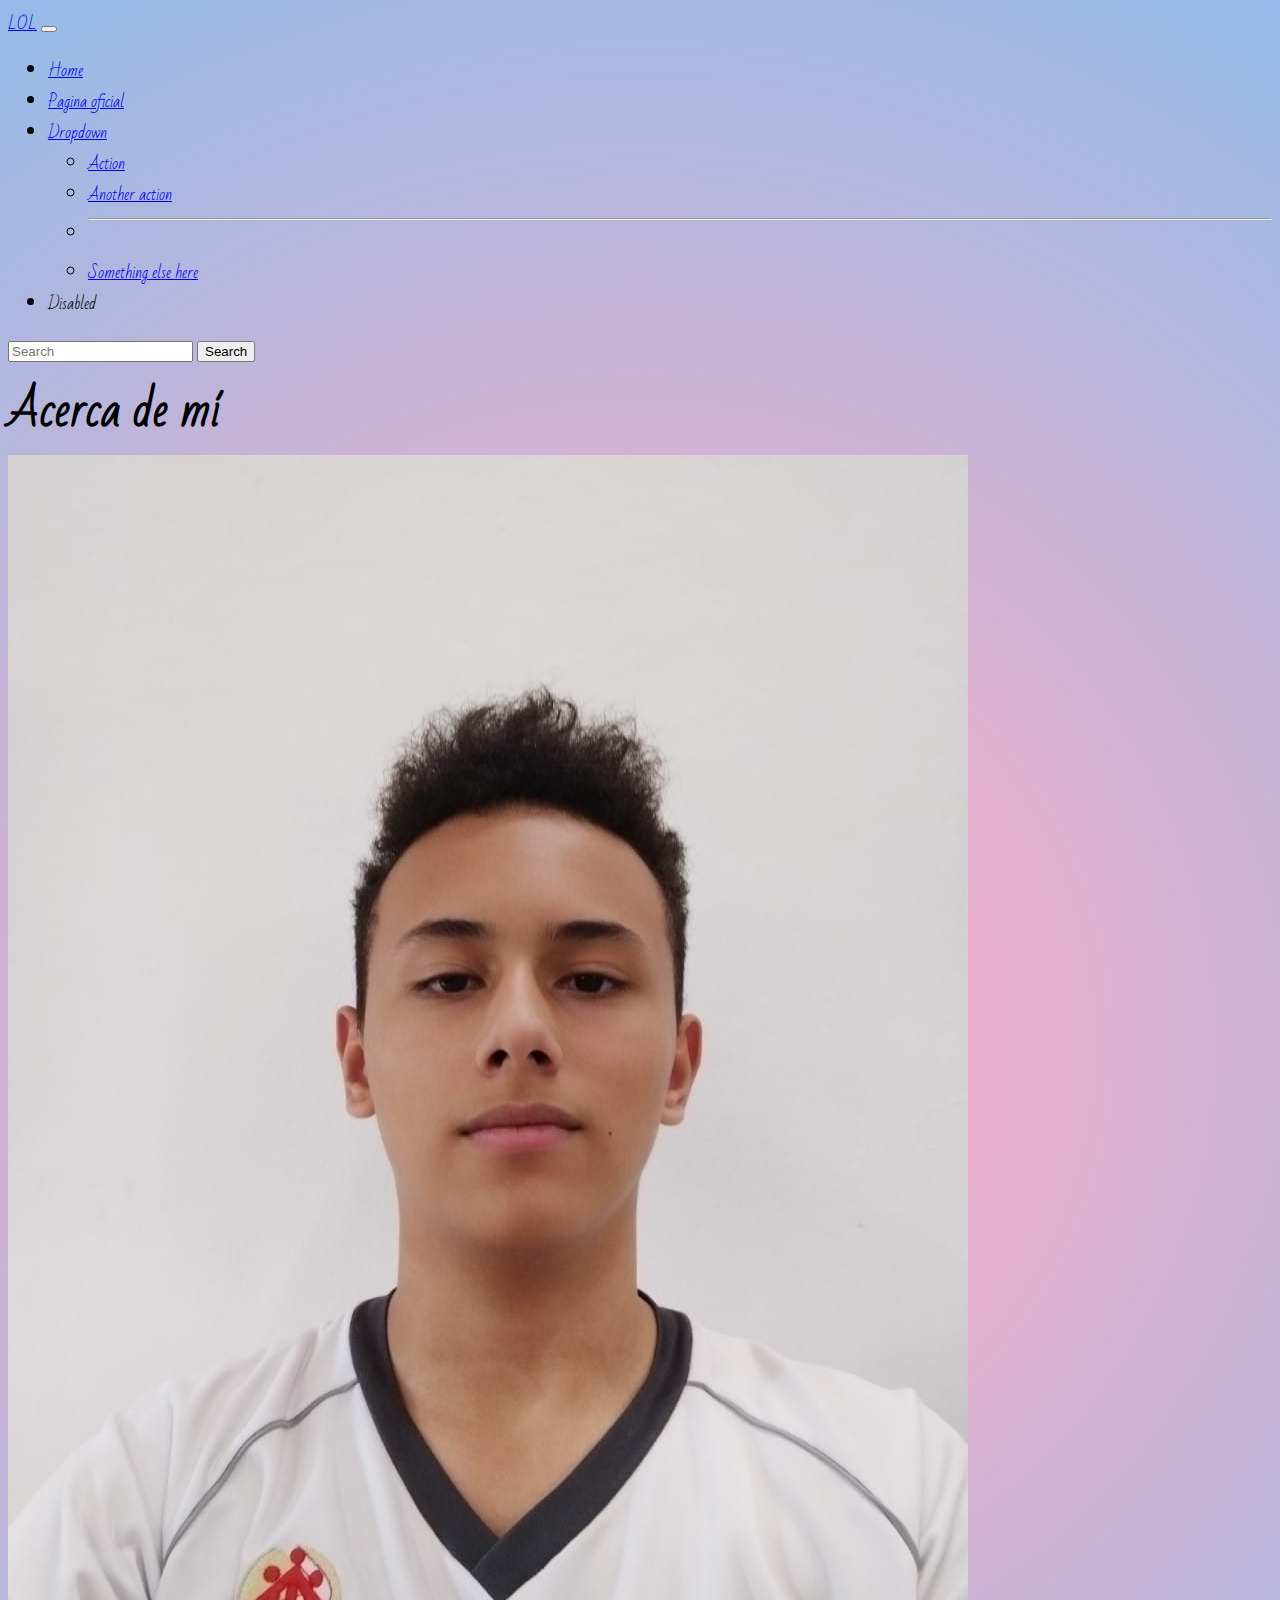
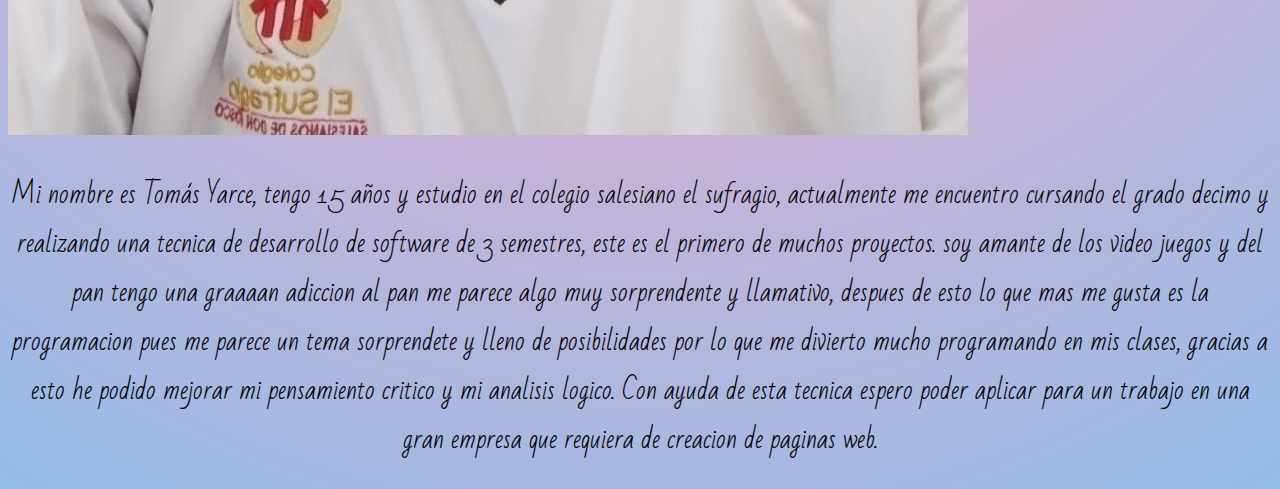
==== acerca_de.html @ a76addd6 "se añade mas pag" ====
<!DOCTYPE html>
<html lang="en">
<head>
    <meta charset="UTF-8">
    <meta http-equiv="X-UA-Compatible" content="IE=edge">
    <meta name="viewport" content="width=device-width, initial-scale=1.0">
    <title>Acerca de</title>
    <link rel="stylesheet" href="estilos.css">
    <link href="https://cdn.jsdelivr.net/npm/bootstrap@5.1.3/dist/css/bootstrap.min.css" rel="stylesheet" integrity="sha384-1BmE4kWBq78iYhFldvKuhfTAU6auU8tT94WrHftjDbrCEXSU1oBoqyl2QvZ6jIW3" crossorigin="anonymous">
    <script src="https://cdn.jsdelivr.net/npm/bootstrap@5.1.3/dist/js/bootstrap.bundle.min.js" integrity="sha384-ka7Sk0Gln4gmtz2MlQnikT1wXgYsOg+OMhuP+IlRH9sENBO0LRn5q+8nbTov4+1p" crossorigin="anonymous"></script>
    <link rel="preconnect" href="https://fonts.googleapis.com">
    <link rel="preconnect" href="https://fonts.gstatic.com" crossorigin>
    <link href="https://fonts.googleapis.com/css2?family=Bad+Script&family=Caveat&display=swap" rel="stylesheet">
</head>

<body class="fondo2 fuente">
    <header>
        <nav class="navbar navbar-expand-lg navbar-dark bg-dark">
            <div class="container-fluid">
              <a class="navbar-brand" href="#">LOL</a>
              <button class="navbar-toggler" type="button" data-bs-toggle="collapse" data-bs-target="#navbarSupportedContent" aria-controls="navbarSupportedContent" aria-expanded="false" aria-label="Toggle navigation">
                <span class="navbar-toggler-icon"></span>
              </button>
              <div class="collapse navbar-collapse" id="navbarSupportedContent">
                <ul class="navbar-nav me-auto mb-2 mb-lg-0">
                  <li class="nav-item">
                    <a class="nav-link active" aria-current="page" href="#">Home</a>
                  </li>
                  <li class="nav-item">
                    <a class="nav-link" href="https://www.leagueoflegends.com/es-es/" target="blanck">Pagina oficial</a>
                  </li>
                  <li class="nav-item dropdown">
                    <a class="nav-link dropdown-toggle" href="#" id="navbarDropdown" role="button" data-bs-toggle="dropdown" aria-expanded="false">
                      Dropdown
                    </a>
                    <ul class="dropdown-menu" aria-labelledby="navbarDropdown">
                      <li><a class="dropdown-item" href="#">Action</a></li>
                      <li><a class="dropdown-item" href="#">Another action</a></li>
                      <li><hr class="dropdown-divider"></li>
                      <li><a class="dropdown-item" href="#">Something else here</a></li>
                    </ul>
                  </li>
                  <li class="nav-item">
                    <a class="nav-link disabled">Disabled</a>
                  </li>
                </ul>
                <form class="d-flex">
                  <input class="form-control me-2" type="search" placeholder="Search" aria-label="Search">
                  <button class="btn btn-outline-success" type="submit">Search</button>
                </form>
              </div>
            </div>
    
            
          </nav>
    
    
          <b class="t mb-5">Acerca de mí</b>
    
    
    </header>

<main>
<div class="row">
    <div class="col-6">
<section><img src="img/imagen5.jpeg" alt="Acerca de" class="w-100 img-fluid"></section>
    </div>
    <div class="col-6">
<p class="parrafo">Mi nombre es Tomás Yarce, tengo 15 años y estudio en el colegio salesiano el sufragio, actualmente me encuentro cursando el grado decimo y realizando una tecnica de desarrollo de software de 3 semestres, este es el primero de muchos proyectos. soy amante de los video juegos y del pan tengo una graaaan adiccion al pan me parece algo muy sorprendente y llamativo, despues de esto lo que mas me gusta es la programacion pues me parece un tema sorprendete y lleno de posibilidades por lo que me divierto mucho programando en mis clases, gracias a esto he podido mejorar mi pensamiento critico y mi analisis logico. Con ayuda de esta tecnica espero poder aplicar para un trabajo en una gran empresa que requiera de creacion de paginas web.</p>
    </div>
</div>




</main>


</body>
</html>
---- estilos.css ----
.fondo{background-color: plum;

}
.parrafo{text-align: center;
font-size: 25px;
font-family: 'Bad Script', cursive;
}
.texto{
    text-align: center;
    font-size: 20px;
    font-family: 'Bad Script', cursive;
}
.j{text-align: right;
font-size: 30px;
}
.t{font-size: 45px}
.h{
    font-size: 25px
}
.fondo2{
    background: rgb(238,174,202);
background: radial-gradient(circle, rgba(238,174,202,1) 24%, rgba(148,187,233,1) 100%);
}
.fuente{
    font-family: 'Bad Script', cursive; 
}
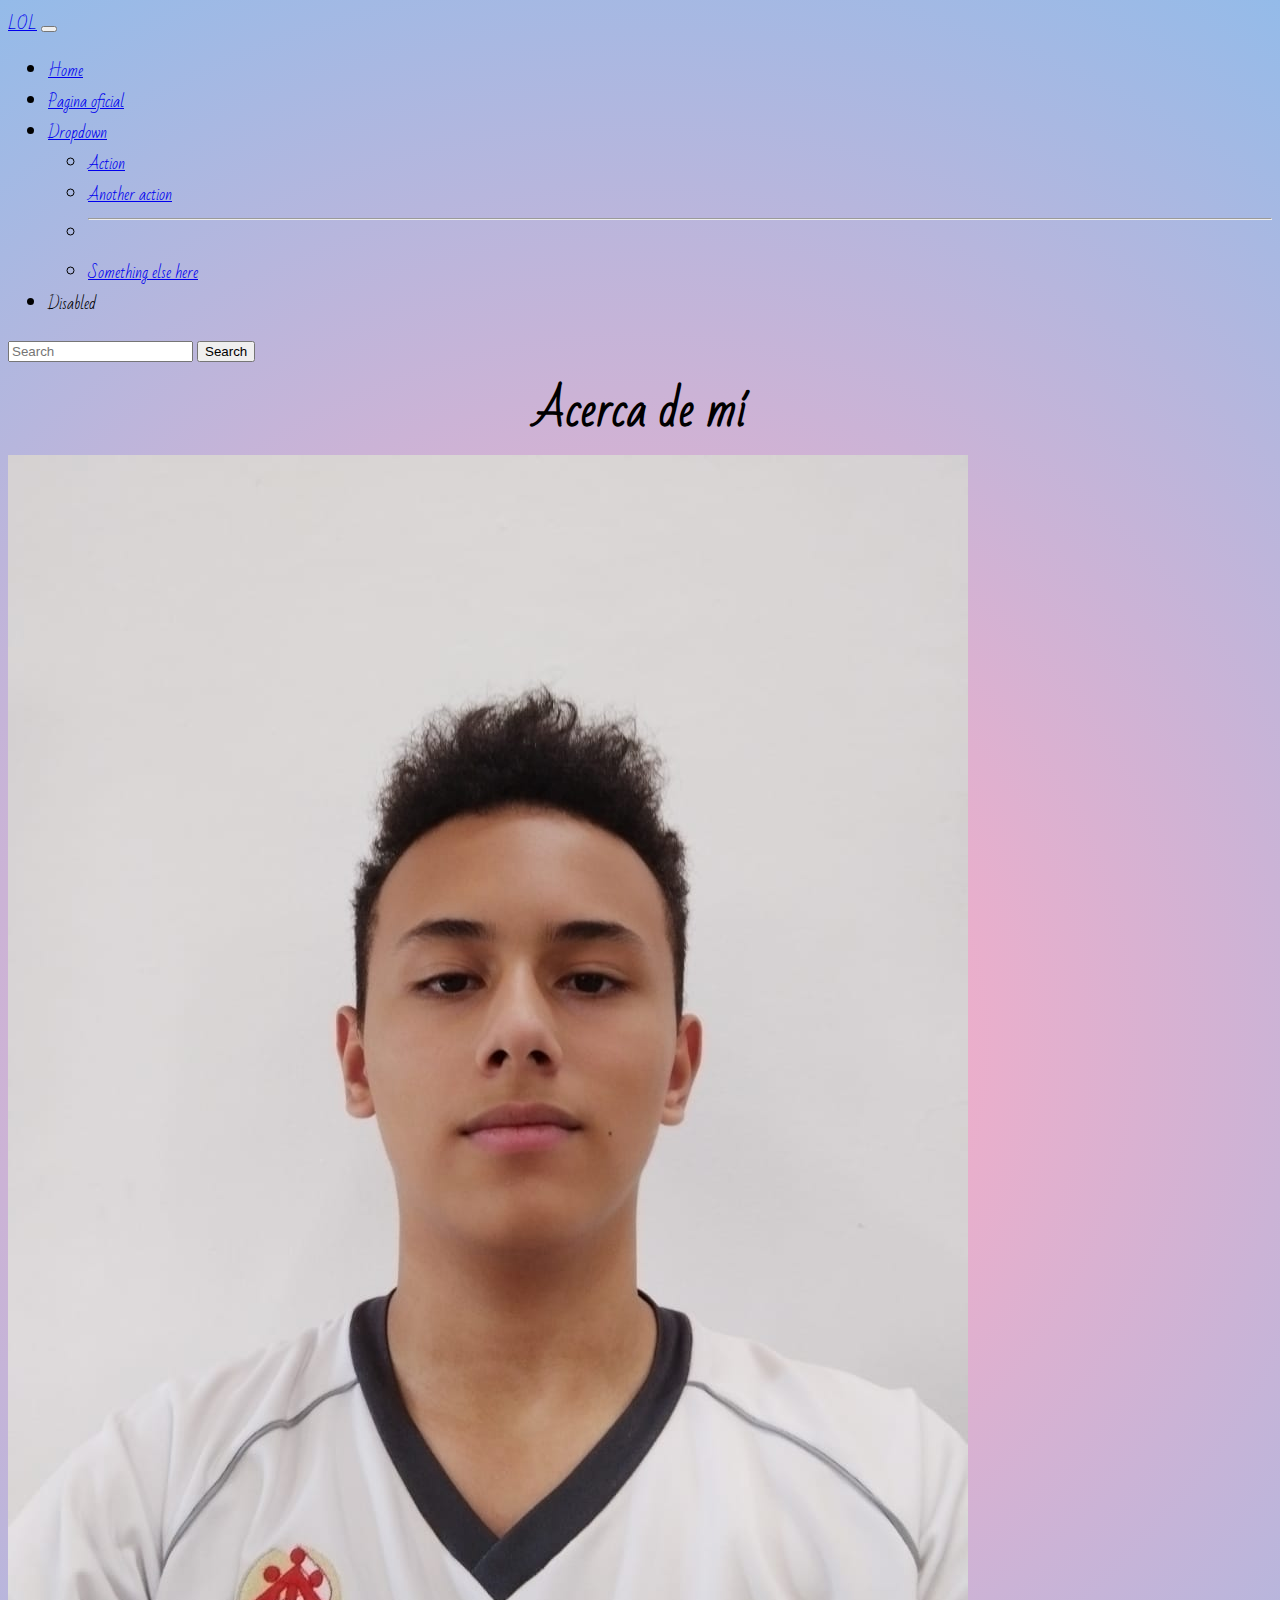
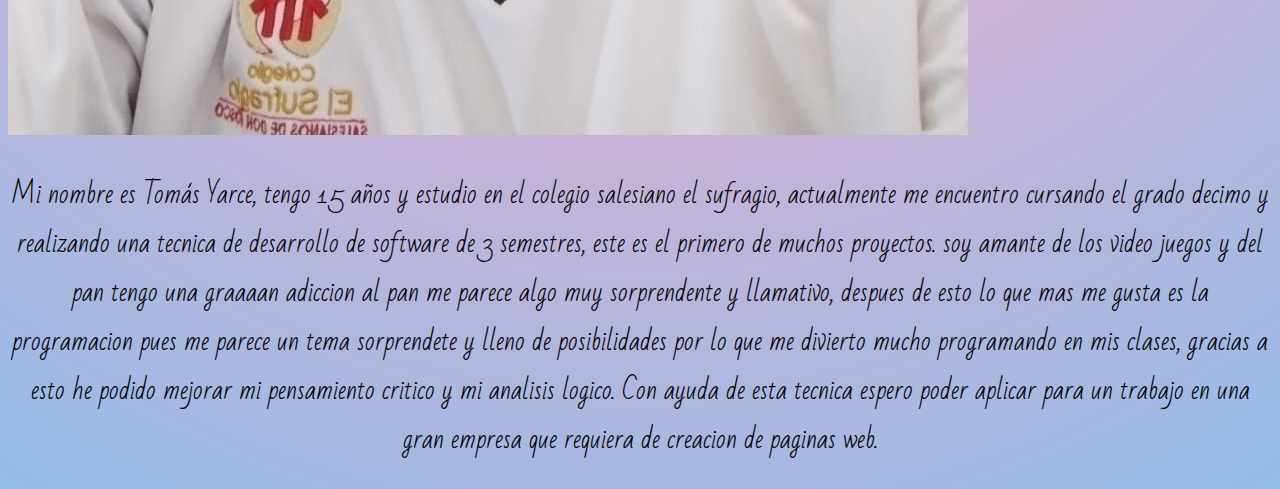
==== commit 55ebc004: "se peina" ====
--- a/acerca_de.html
+++ b/acerca_de.html
@@ -55,20 +55,32 @@
           </nav>
     
     
-          <b class="t mb-5">Acerca de mí</b>
+          <center><b class="t mb-5">Acerca de mí</b></center>
     
     
     </header>
 
 <main>
-<div class="row">
-    <div class="col-6">
-<section><img src="img/imagen5.jpeg" alt="Acerca de" class="w-100 img-fluid"></section>
+  <div class="container">
+    <div class="row">
+      <div class="col-12">
+        <div class="row">
+          <div class="col-12 col-md-6">
+      <section>
+        <img src="img/imagen5.jpeg" alt="Acerca de" class="w-100 img-fluid">
+      </section>
+          </div>
+          <div class="col-12 col-md-6">
+      <p class="parrafo">
+        Mi nombre es Tomás Yarce, tengo 15 años y estudio en el colegio salesiano el sufragio, actualmente me encuentro cursando el grado decimo y realizando una tecnica de desarrollo de software de 3 semestres, este es el primero de muchos proyectos. soy amante de los video juegos y del pan tengo una graaaan adiccion al pan me parece algo muy sorprendente y llamativo, despues de esto lo que mas me gusta es la programacion pues me parece un tema sorprendete y lleno de posibilidades por lo que me divierto mucho programando en mis clases, gracias a esto he podido mejorar mi pensamiento critico y mi analisis logico. Con ayuda de esta tecnica espero poder aplicar para un trabajo en una gran empresa que requiera de creacion de paginas web.
+
+      </p>
+          </div>
+      </div>
+      </div>
     </div>
-    <div class="col-6">
-<p class="parrafo">Mi nombre es Tomás Yarce, tengo 15 años y estudio en el colegio salesiano el sufragio, actualmente me encuentro cursando el grado decimo y realizando una tecnica de desarrollo de software de 3 semestres, este es el primero de muchos proyectos. soy amante de los video juegos y del pan tengo una graaaan adiccion al pan me parece algo muy sorprendente y llamativo, despues de esto lo que mas me gusta es la programacion pues me parece un tema sorprendete y lleno de posibilidades por lo que me divierto mucho programando en mis clases, gracias a esto he podido mejorar mi pensamiento critico y mi analisis logico. Con ayuda de esta tecnica espero poder aplicar para un trabajo en una gran empresa que requiera de creacion de paginas web.</p>
-    </div>
-</div>
+  </div>
+
 
 
 
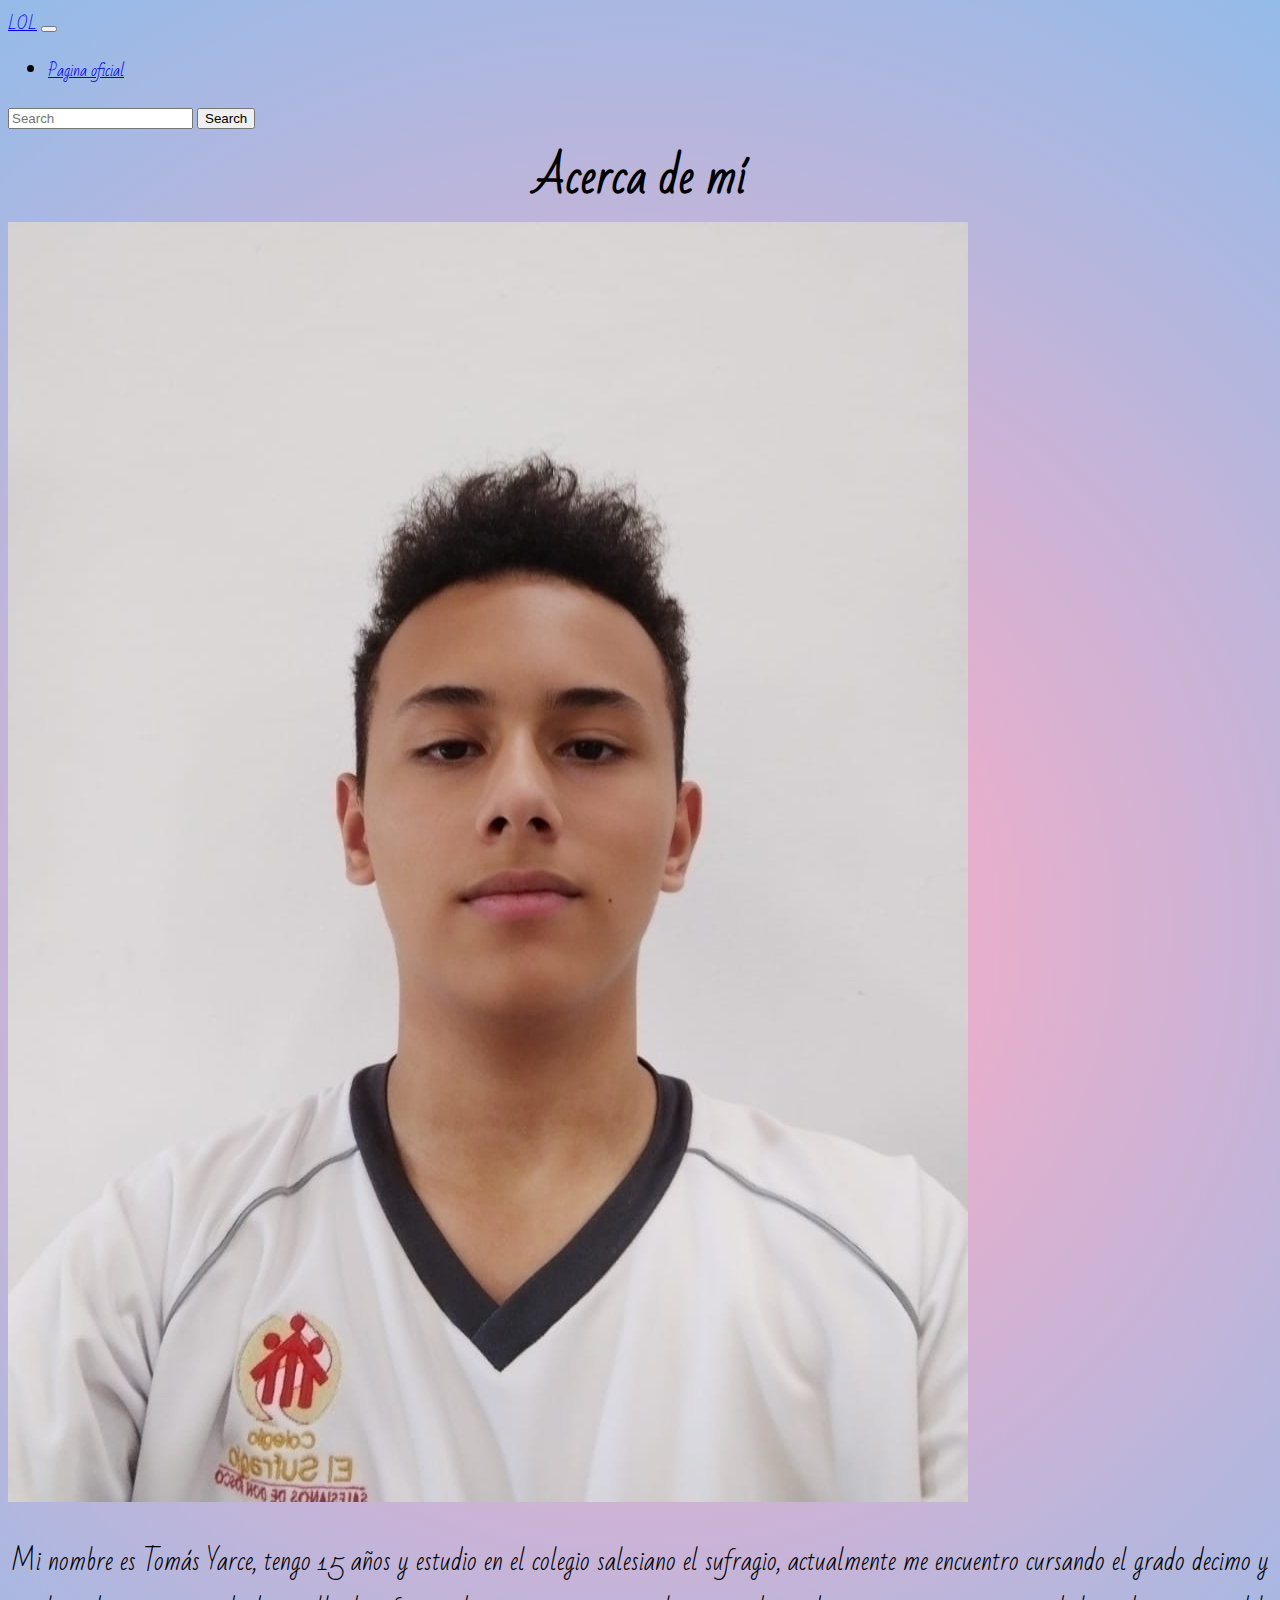
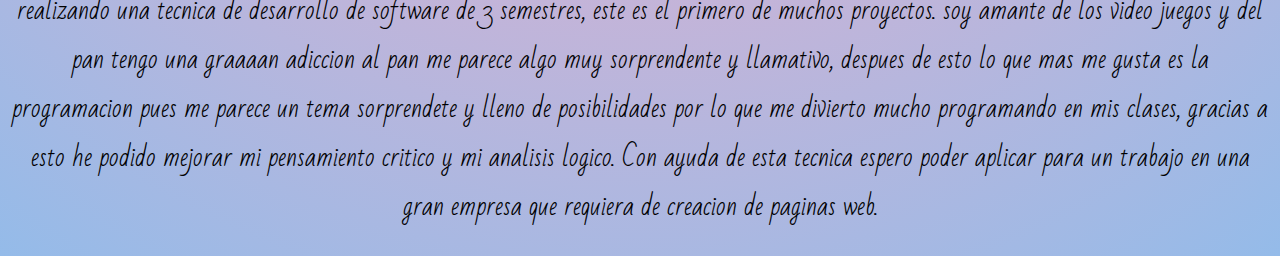
==== commit b1cc9625: "se peina 2" ====
--- a/acerca_de.html
+++ b/acerca_de.html
@@ -23,25 +23,9 @@
               </button>
               <div class="collapse navbar-collapse" id="navbarSupportedContent">
                 <ul class="navbar-nav me-auto mb-2 mb-lg-0">
-                  <li class="nav-item">
-                    <a class="nav-link active" aria-current="page" href="#">Home</a>
                   </li>
                   <li class="nav-item">
                     <a class="nav-link" href="https://www.leagueoflegends.com/es-es/" target="blanck">Pagina oficial</a>
-                  </li>
-                  <li class="nav-item dropdown">
-                    <a class="nav-link dropdown-toggle" href="#" id="navbarDropdown" role="button" data-bs-toggle="dropdown" aria-expanded="false">
-                      Dropdown
-                    </a>
-                    <ul class="dropdown-menu" aria-labelledby="navbarDropdown">
-                      <li><a class="dropdown-item" href="#">Action</a></li>
-                      <li><a class="dropdown-item" href="#">Another action</a></li>
-                      <li><hr class="dropdown-divider"></li>
-                      <li><a class="dropdown-item" href="#">Something else here</a></li>
-                    </ul>
-                  </li>
-                  <li class="nav-item">
-                    <a class="nav-link disabled">Disabled</a>
                   </li>
                 </ul>
                 <form class="d-flex">
